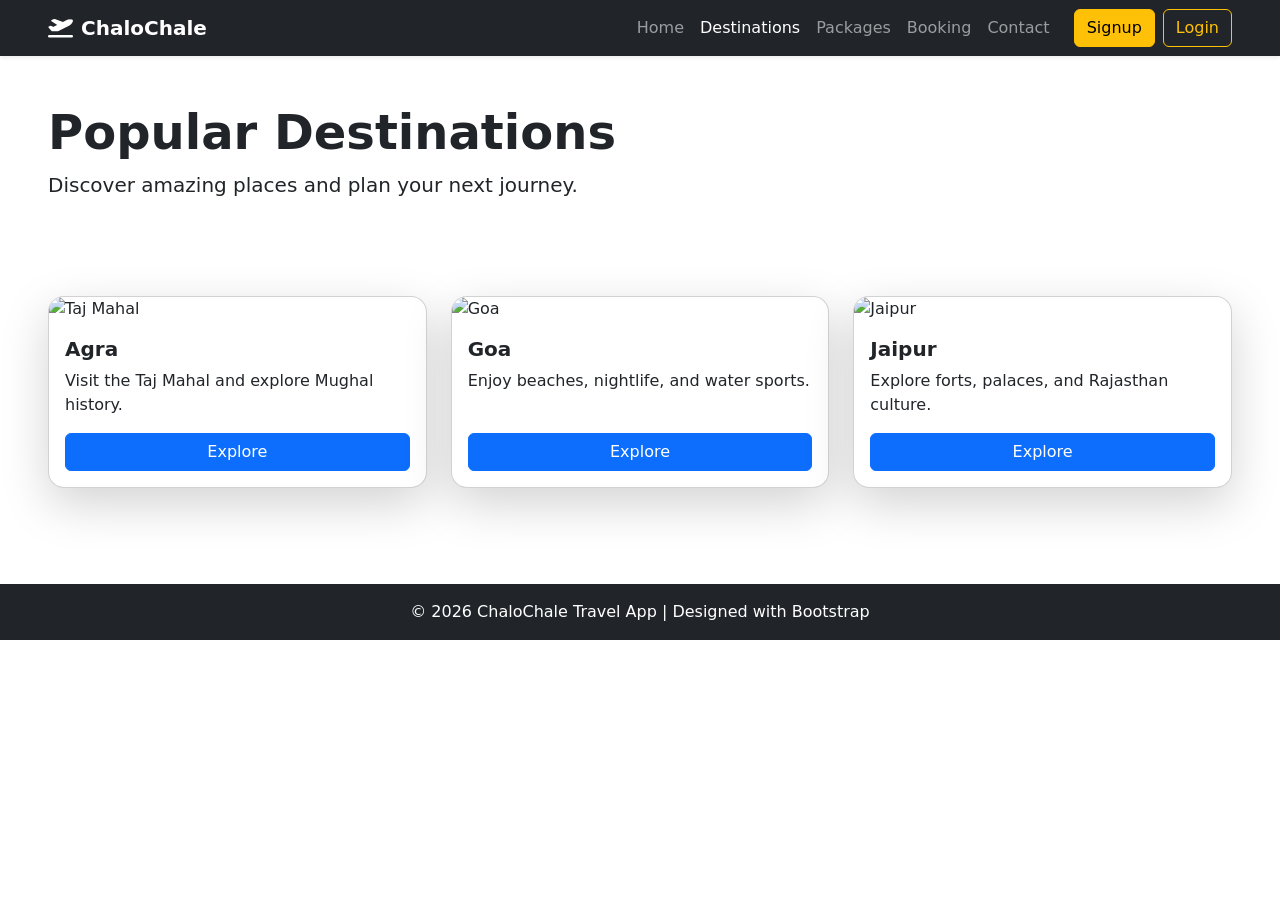
==== destinations.html @ bec382a8 "Add files via upload" ====
<!DOCTYPE html><html lang="en"><head><meta charset="UTF-8"><meta name="viewport" content="width=device-width, initial-scale=1.0"><title>ChaloChale | Destinations</title>
<link href="https://cdn.jsdelivr.net/npm/bootstrap@5.3.3/dist/css/bootstrap.min.css" rel="stylesheet"><link href="https://cdnjs.cloudflare.com/ajax/libs/font-awesome/6.5.2/css/all.min.css" rel="stylesheet"><link rel="stylesheet" href="css/style.css"></head><body>
<nav class="navbar navbar-expand-lg navbar-dark bg-dark shadow-sm sticky-top">
<div class="container-fluid px-3 px-lg-5">
<a class="navbar-brand fw-bold" href="index.html"><i class="fa-solid fa-plane-departure me-2"></i>ChaloChale</a>
<button class="navbar-toggler" type="button" data-bs-toggle="collapse" data-bs-target="#menu"><span class="navbar-toggler-icon"></span></button>
<div class="collapse navbar-collapse" id="menu"><ul class="navbar-nav ms-auto align-items-lg-center">
<li class="nav-item"><a class="nav-link " href="index.html">Home</a></li>
<li class="nav-item"><a class="nav-link active" href="destinations.html">Destinations</a></li>
<li class="nav-item"><a class="nav-link " href="packages.html">Packages</a></li>
<li class="nav-item"><a class="nav-link " href="booking.html">Booking</a></li>
<li class="nav-item"><a class="nav-link " href="contact.html">Contact</a></li>
<li class="nav-item ms-lg-3 mt-2 mt-lg-0"><a href="signup.html" class="btn btn-warning me-2">Signup</a></li>
<li class="nav-item mt-2 mt-lg-0"><a href="login.html" class="btn btn-outline-warning">Login</a></li>
</ul></div></div></nav>
<header class="page-header py-5"><div class="container-fluid px-3 px-lg-5"><h1 class="display-5 fw-bold">Popular Destinations</h1><p class="lead mb-0">Discover amazing places and plan your next journey.</p></div></header>
<section class="py-5"><div class="container-fluid px-3 px-lg-5"><div class="row g-4">
<div class="col-12 col-md-6 col-lg-4"><div class="card destination-card rounded-4 shadow-lg h-100 overflow-hidden"><img src="https://images.unsplash.com/photo-1524492412937-b28074a5d7da?auto=format&fit=crop&w=1000&q=80" class="card-img-top" alt="Taj Mahal"><div class="card-body d-flex flex-column"><h5 class="card-title fw-bold">Agra</h5><p class="card-text">Visit the Taj Mahal and explore Mughal history.</p><a href="booking.html" class="btn btn-primary w-100 mt-auto">Explore</a></div></div></div>
<div class="col-12 col-md-6 col-lg-4"><div class="card destination-card rounded-4 shadow-lg h-100 overflow-hidden"><img src="https://images.unsplash.com/photo-1548013146-72479768bada?auto=format&fit=crop&w=1000&q=80" class="card-img-top" alt="Goa"><div class="card-body d-flex flex-column"><h5 class="card-title fw-bold">Goa</h5><p class="card-text">Enjoy beaches, nightlife, and water sports.</p><a href="booking.html" class="btn btn-primary w-100 mt-auto">Explore</a></div></div></div>
<div class="col-12 col-md-6 col-lg-4"><div class="card destination-card rounded-4 shadow-lg h-100 overflow-hidden"><img src="https://images.unsplash.com/photo-1599661046289-e31897846e41?auto=format&fit=crop&w=1000&q=80" class="card-img-top" alt="Jaipur"><div class="card-body d-flex flex-column"><h5 class="card-title fw-bold">Jaipur</h5><p class="card-text">Explore forts, palaces, and Rajasthan culture.</p><a href="booking.html" class="btn btn-primary w-100 mt-auto">Explore</a></div></div></div>
</div></div></section><footer class="bg-dark text-white text-center py-3 mt-5"><p class="mb-0">© 2026 ChaloChale Travel App | Designed with Bootstrap</p></footer>
<script src="https://cdn.jsdelivr.net/npm/bootstrap@5.3.3/dist/js/bootstrap.bundle.min.js"></script><script src="js/script.js"></script></body></html>
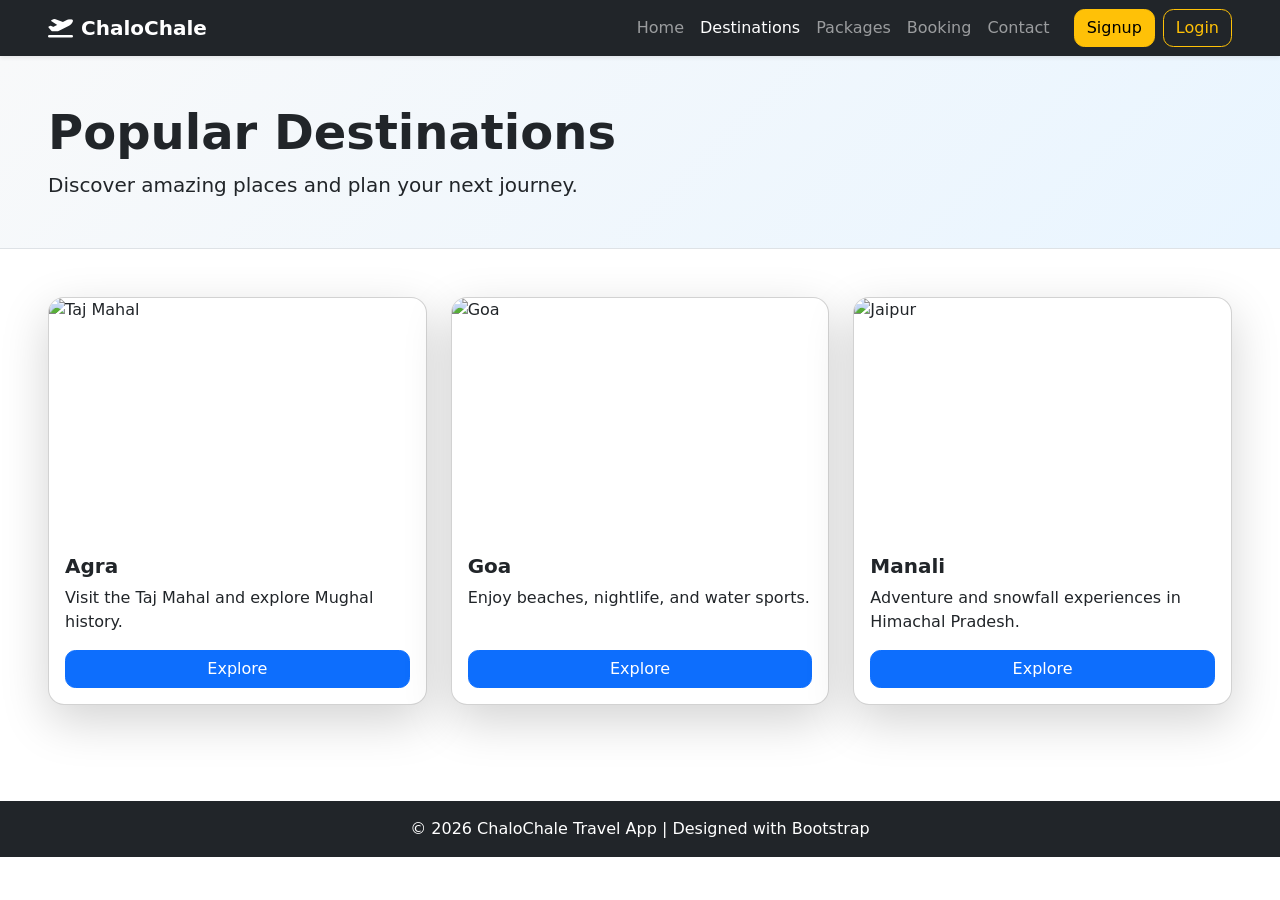
==== commit dccb4dd0: "Add Manali destination card to destinations.html" ====
--- a/destinations.html
+++ b/destinations.html
@@ -17,6 +17,6 @@
 <section class="py-5"><div class="container-fluid px-3 px-lg-5"><div class="row g-4">
 <div class="col-12 col-md-6 col-lg-4"><div class="card destination-card rounded-4 shadow-lg h-100 overflow-hidden"><img src="https://images.unsplash.com/photo-1524492412937-b28074a5d7da?auto=format&fit=crop&w=1000&q=80" class="card-img-top" alt="Taj Mahal"><div class="card-body d-flex flex-column"><h5 class="card-title fw-bold">Agra</h5><p class="card-text">Visit the Taj Mahal and explore Mughal history.</p><a href="booking.html" class="btn btn-primary w-100 mt-auto">Explore</a></div></div></div>
 <div class="col-12 col-md-6 col-lg-4"><div class="card destination-card rounded-4 shadow-lg h-100 overflow-hidden"><img src="https://images.unsplash.com/photo-1548013146-72479768bada?auto=format&fit=crop&w=1000&q=80" class="card-img-top" alt="Goa"><div class="card-body d-flex flex-column"><h5 class="card-title fw-bold">Goa</h5><p class="card-text">Enjoy beaches, nightlife, and water sports.</p><a href="booking.html" class="btn btn-primary w-100 mt-auto">Explore</a></div></div></div>
-<div class="col-12 col-md-6 col-lg-4"><div class="card destination-card rounded-4 shadow-lg h-100 overflow-hidden"><img src="https://images.unsplash.com/photo-1599661046289-e31897846e41?auto=format&fit=crop&w=1000&q=80" class="card-img-top" alt="Jaipur"><div class="card-body d-flex flex-column"><h5 class="card-title fw-bold">Jaipur</h5><p class="card-text">Explore forts, palaces, and Rajasthan culture.</p><a href="booking.html" class="btn btn-primary w-100 mt-auto">Explore</a></div></div></div>
+<div class="col-12 col-md-6 col-lg-4"><div class="card destination-card rounded-4 shadow-lg h-100 overflow-hidden"><img src="https://images.unsplash.com/photo-1501785888041-af3ef285b470?auto=format&fit=crop&w=1000&q=80" class="card-img-top" alt="Jaipur"><div class="card-body d-flex flex-column"><h5 class="card-title fw-bold">Manali</h5><p class="card-text">Adventure and snowfall experiences in Himachal Pradesh.</p><a href="booking.html" class="btn btn-primary w-100 mt-auto">Explore</a></div></div></div>
 </div></div></section><footer class="bg-dark text-white text-center py-3 mt-5"><p class="mb-0">© 2026 ChaloChale Travel App | Designed with Bootstrap</p></footer>
-<script src="https://cdn.jsdelivr.net/npm/bootstrap@5.3.3/dist/js/bootstrap.bundle.min.js"></script><script src="js/script.js"></script></body></html>+<script src="https://cdn.jsdelivr.net/npm/bootstrap@5.3.3/dist/js/bootstrap.bundle.min.js"></script><script src="js/script.js"></script></body></html>
--- a/css/style.css
+++ b/css/style.css
@@ -0,0 +1,146 @@
+html, body { width: 100%; min-height: 100%; }
+body { margin: 0; font-family: system-ui, -apple-system, "Segoe UI", Arial, sans-serif; color: #212529; overflow-x: hidden; }
+main, section, header, footer { width: 100%; }
+.navbar .container-fluid { width: 100%; }
+.hero-carousel .carousel-item img { height: clamp(360px, 58vh, 650px); object-fit: cover; }
+.caption-box { display: inline-block; max-width: min(700px, 90vw); padding: 1rem 1.25rem; border-radius: 1rem; background: rgba(0,0,0,.55); backdrop-filter: blur(2px); }
+.carousel-caption { bottom: 12%; }
+.service-box, .destination-card, .package-card, .form-card, .contact-info { transition: transform .2s ease, box-shadow .2s ease; }
+.service-box:hover, .destination-card:hover, .package-card:hover { transform: translateY(-5px); }
+.destination-card img { height: 240px; object-fit: cover; }
+.page-header { background: linear-gradient(135deg, #f8f9fa, #e9f5ff); border-bottom: 1px solid #dee2e6; }
+.package-card { border: 0; }
+.form-card { background: #fff; max-width: 1000px; }
+.contact-info { background: #f8f9fa; }
+.auth-section { min-height: calc(100vh - 140px); display: flex; align-items: center; }
+.form-control, .form-select { min-height: 46px; }
+.btn { border-radius: .65rem; }
+footer { margin-top: auto; }
+@media (max-width: 767.98px) {
+    .hero-carousel .carousel-item img { height: 420px; }
+    .carousel-caption { bottom: 8%; left: 5%; right: 5%; }
+    .caption-box h1 { font-size: 1.55rem; }
+    .caption-box p { font-size: .95rem; }
+    .destination-card img { height: 220px; }
+}
+@media (min-width: 1400px) {
+    .container-fluid.px-lg-5 { padding-left: 4rem !important; padding-right: 4rem !important; }
+}
+
+/* Travel Packages page */
+.packages-heading {
+    background: #f8f9fa;
+    border-bottom: 1px solid #f0f0f0;
+}
+
+.packages-heading h1 {
+    color: #212529;
+}
+
+.package-row {
+    align-items: stretch;
+}
+
+.package-detail-card {
+    background: #fff;
+    min-width: 0;
+    transition: transform .2s ease, box-shadow .2s ease;
+}
+
+.package-detail-card:hover {
+    transform: translateY(-5px);
+}
+
+.package-image {
+    width: 100%;
+    height: 220px;
+    object-fit: cover;
+}
+
+.package-badge {
+    font-size: .82rem;
+    padding: .42rem .65rem;
+    border-radius: .45rem;
+}
+
+.rating {
+    color: #6c757d;
+    white-space: nowrap;
+    font-size: .95rem;
+}
+
+.rating i {
+    color: #ffb000;
+    margin-right: .2rem;
+}
+
+.package-title {
+    font-size: 1.28rem;
+    font-weight: 700;
+    margin: .15rem 0 .45rem;
+}
+
+.package-description {
+    color: #6c757d;
+    line-height: 1.55;
+    margin-bottom: 1rem;
+}
+
+.package-features {
+    color: #5c6570;
+    line-height: 1.75;
+}
+
+.package-features li {
+    display: flex;
+    align-items: flex-start;
+    gap: .55rem;
+}
+
+.package-features i {
+    color: #198754;
+    margin-top: .3rem;
+}
+
+.package-bottom {
+    padding-top: .75rem;
+}
+
+.package-price {
+    color: #198754;
+    font-size: 1.55rem;
+    font-weight: 700;
+    line-height: 1.1;
+}
+
+.book-btn {
+    min-width: 136px;
+    font-weight: 600;
+    padding: .62rem 1.25rem;
+    border-radius: .65rem;
+}
+
+@media (max-width: 767.98px) {
+    .packages-heading {
+        padding-top: 3rem !important;
+        padding-bottom: 3rem !important;
+    }
+
+    .packages-heading h1 {
+        font-size: 2.25rem;
+    }
+
+    .package-image {
+        height: 230px;
+    }
+
+    .package-title {
+        font-size: 1.2rem;
+    }
+}
+
+@media (min-width: 768px) and (max-width: 1199.98px) {
+    .package-image {
+        height: 220px;
+    }
+}
